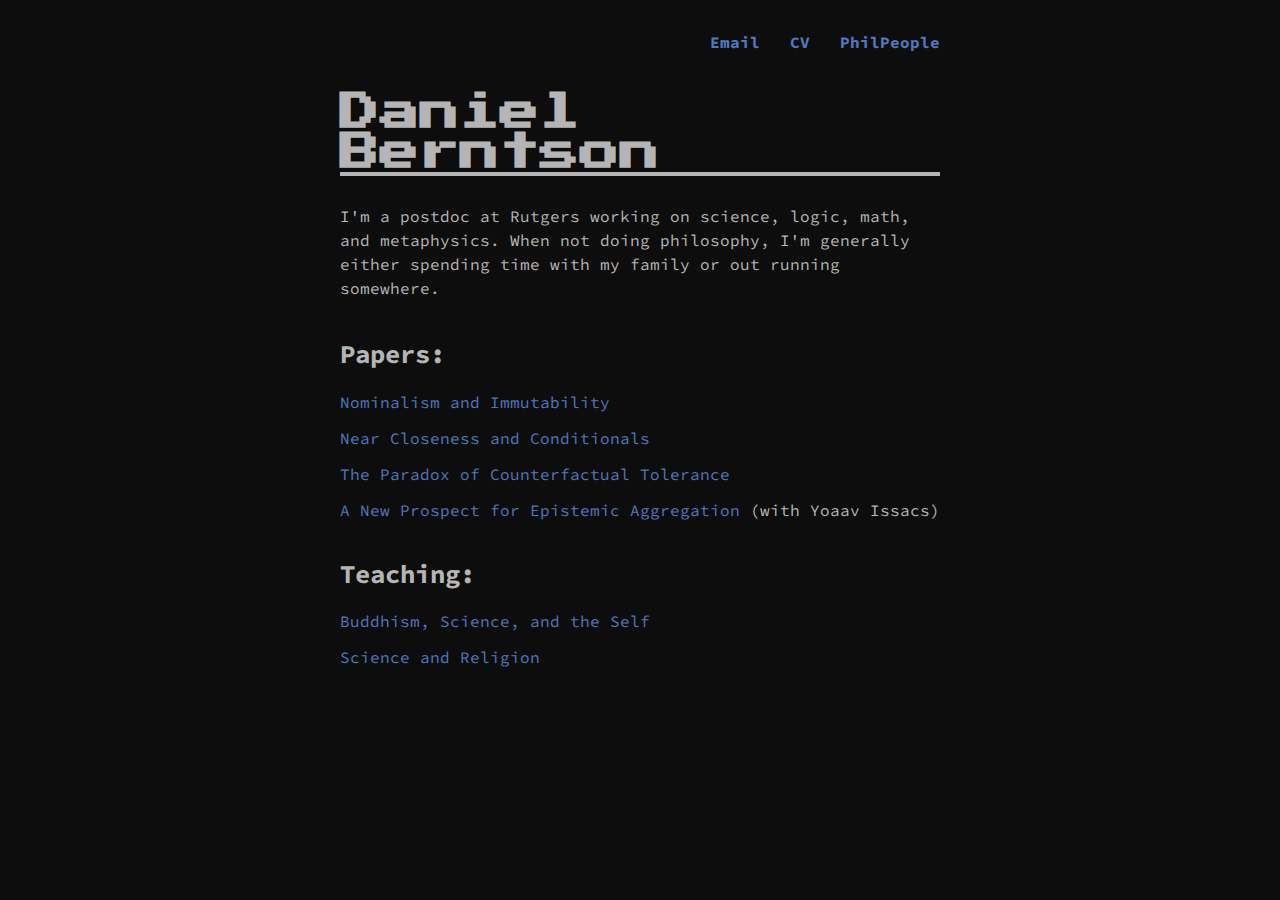
==== index.html @ 404500c0 "PhilPapers links." ====
<!doctype html>
<html lang="en">
	<head>
        <!-- Sets name used in titlebar -->
        <title>Daniel Berntson</title>
        
        <!-- Specifies character set -->
        <meta charset="utf-8">
        
        <!-- Ensures proper display for mobile -->
        <meta name="viewport" content="width=device-width, initial-scale=1, shrink-to-fit=no">
    
        <!-- Google search console verifiction -->
		<meta name="google-site-verification" content="GyW2vOIXiRFePxnmWoK6GkBpVG0RTVIAmBjlKFD2oP0" />
        
        <!-- Load stylesheet -->
		<link rel="stylesheet" type="text/css" href="index.css">
        
        <!-- Loads Google fonts -->
        <link rel="stylesheet" href="https://fonts.googleapis.com/css?family=Source Code Pro">
        <link rel="stylesheet" href="https://fonts.googleapis.com/css?family=Press Start 2P">
        <link href="https://fonts.googleapis.com/css2?family=Raleway:ital,wght@0,100;0,300;0,400;0,900;1,400&display=swap" rel="stylesheet">
        <link href="https://fonts.googleapis.com/css2?family=Quicksand:wght@300;400;500;600;700&display=swap" rel="stylesheet">
        <link href="https://fonts.googleapis.com/css2?family=Orbitron:wght@500;600;700;800;900&display=swap" rel="stylesheet">

        <!-- Global site tag (gtag.js) - Google Analytics -->
        <script async src="https://www.googletagmanager.com/gtag/js?id=UA-112314343-1"></script>
        <script>
        window.dataLayer = window.dataLayer || [];
        function gtag(){dataLayer.push(arguments);}
        gtag('js', new Date());
        gtag('config', 'UA-112314343-1');
        </script>

</head>
	<body> 
        <!-- Begin navigation bar --> 
        <nav>
                <ul>
                    <li><a href="mailto:daniel.berntson@rutgers.edu">Email</a></li>
                    <li><a href="uploads/cv.pdf">CV</a></li>
                    <li><a href="https://philpeople.org/profiles/daniel-berntson">PhilPeople</a></li>
                </ul>
        </nav>

        <!-- End navigation bar --> 
        
        <!-- Name -->  
        <h1>Daniel <br> Berntson</h1>
        
        <!-- Content -->     
            <p>
                I'm a postdoc at Rutgers working on science, logic, math, and metaphysics. When not doing philosophy, I'm generally either spending time with my family or out running somewhere.
            </p>
    
        <h2>Papers:</h2>
            <ul>
                <li><a href="https://philpapers.org/go.pl?id=BERNAI&aid=BERNAIv1">Nominalism and Immutability</a></li>
                <li><a href="https://philpapers.org/go.pl?id=BERNCA-5&aid=BERNCA-5v3">Near Closeness and Conditionals</a></li>
                <li><a href="https://philpapers.org/go.pl?id=BERTPO-129&aid=BERTPO-129v2">The Paradox of Counterfactual Tolerance</a></li>
                <li><a href="https://philpapers.org/rec/BERANP">A New Prospect for Epistemic Aggregation</a> (with Yoaav Issacs)</li>
            </ul>

        <h2>Teaching:</h2>
        <ul>
            <li><a href="teaching/369S21/265F20.html">Buddhism, Science, and the Self</a></li>
            <li><a href="teaching/265F20/265F20.html">Science and Religion</a></li>
        </ul>

	</body>
</html>
---- index.css ----
body {
    background-color: #0d0d0d;
    max-width: 600px;
    margin: auto;
    font-family: "Source Code Pro";
    font-size:1em;
    padding: 1em;
    padding-bottom: 5em;
}

nav ul {
    list-style: none;
    font-weight: bold;  
    text-align: right;
}

nav ul li {
    margin-left: 20px;
    display: inline;
}

a {
    text-decoration: none;
    color: #5177bd;
}

a:hover {
    text-decoration: underline;
    color: #638ad6; 
}

h1 {
    font-family: "Press Start 2P";
    font-size:2.5em;
    color: #b5b5b5;
    font-weight: bold;
    border-bottom: 4px solid #b5b5b5;
    margin-bottom: .7em;
    margin-top: 1em;   
}

h2 {
    margin-top: 1.5em;
    font-size:1.6em;
    font-weight: bold;
    color: #b5b5b5;  
}

p {
    line-height: 1.5em;
    color: #b5b5b5;
}

ul {
    list-style-type: none;
    padding-left: 0em;
    color: #b5b5b5;
}

li {
    margin: 1em 0;
}

img {
  width: 100%;
    max-width: 650px;
  height: auto;
}
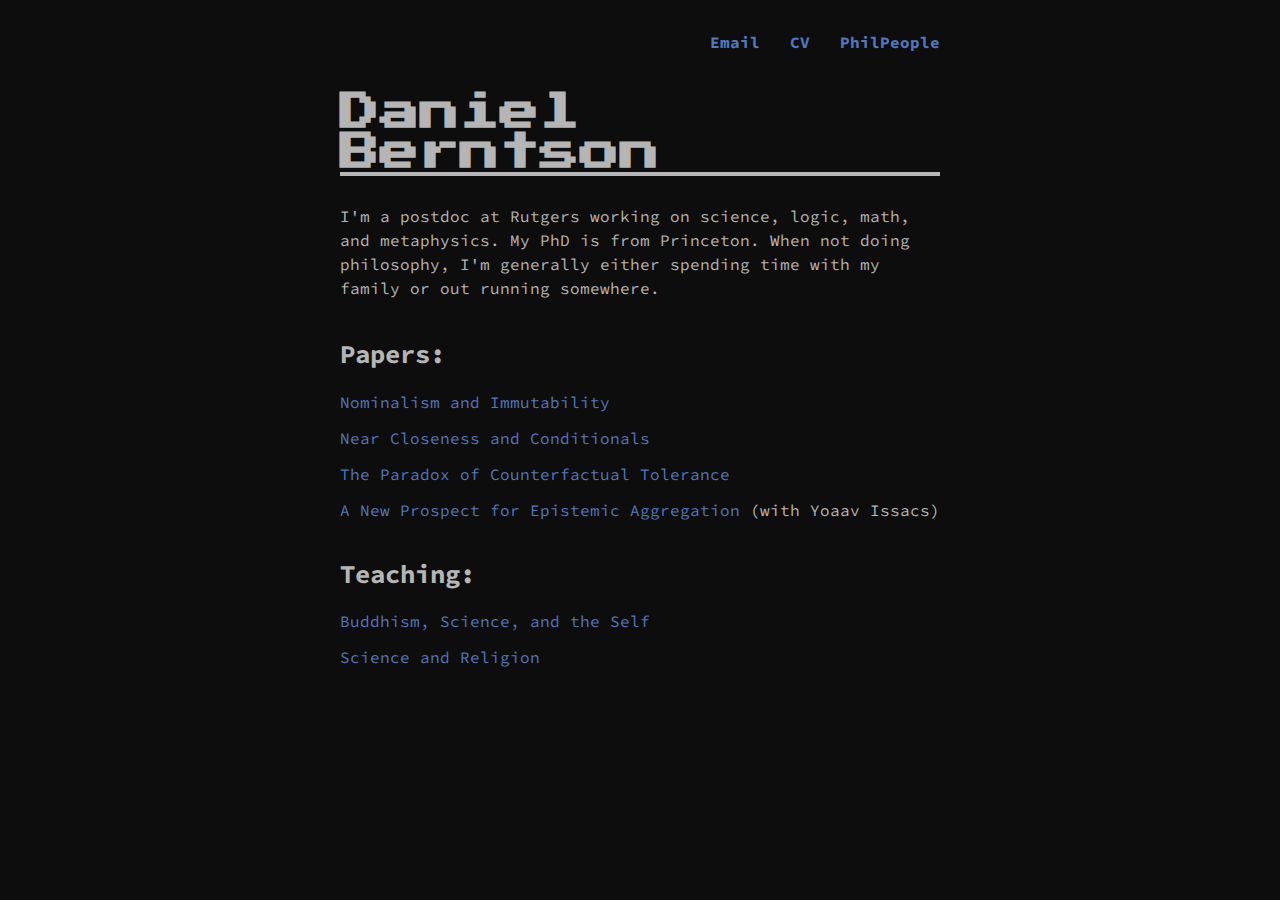
==== commit ae338008: "PhilPapers links." ====
--- a/index.html
+++ b/index.html
@@ -50,7 +50,7 @@
         
         <!-- Content -->     
             <p>
-                I'm a postdoc at Rutgers working on science, logic, math, and metaphysics. When not doing philosophy, I'm generally either spending time with my family or out running somewhere.
+                I'm a postdoc at Rutgers working on science, logic, math, and metaphysics. My PhD is from Princeton. When not doing philosophy, I'm generally either spending time with my family or out running somewhere.
             </p>
     
         <h2>Papers:</h2>
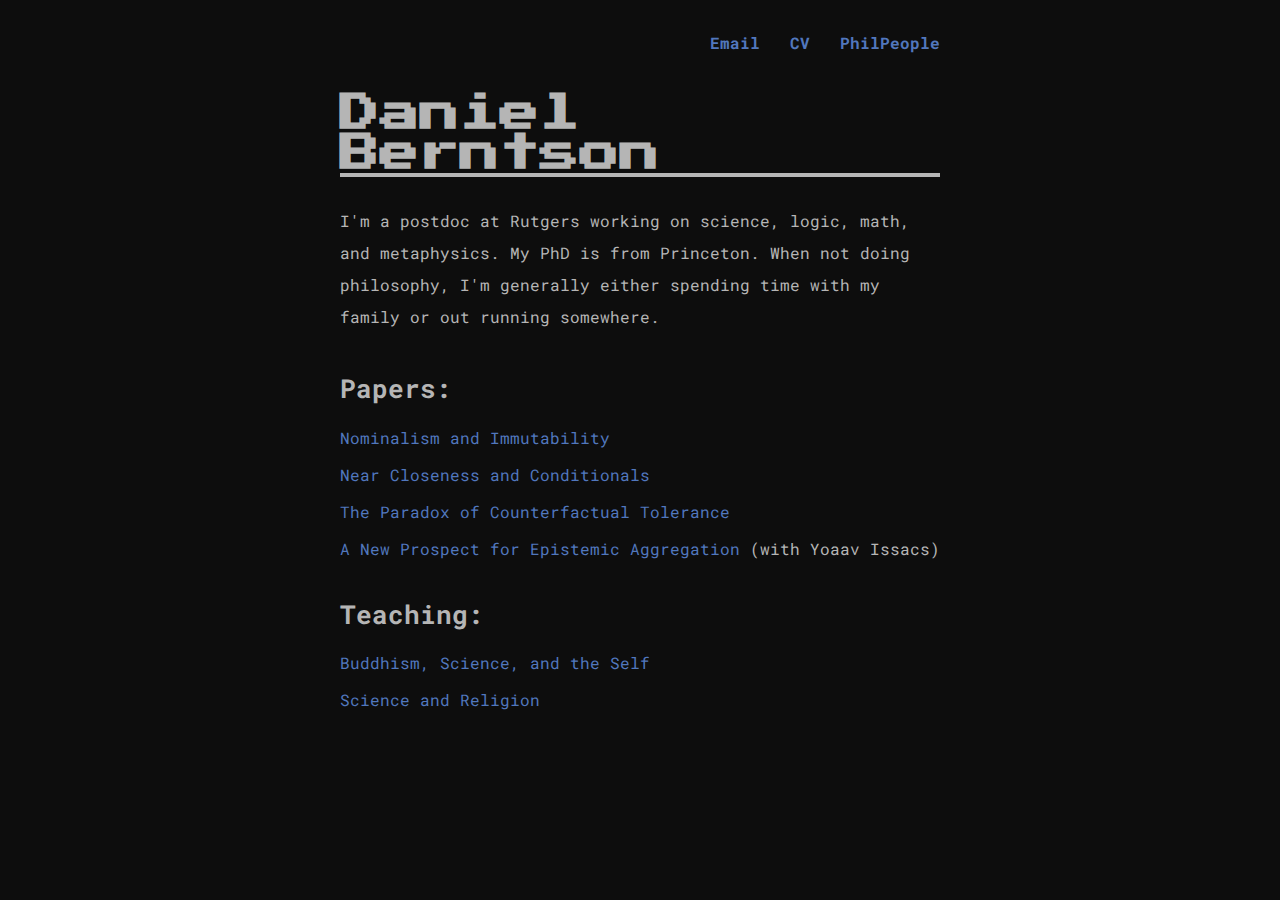
==== commit c5756ca5: "Roboto Mono." ====
--- a/index.html
+++ b/index.html
@@ -17,11 +17,10 @@
 		<link rel="stylesheet" type="text/css" href="index.css">
         
         <!-- Loads Google fonts -->
-        <link rel="stylesheet" href="https://fonts.googleapis.com/css?family=Source Code Pro">
-        <link rel="stylesheet" href="https://fonts.googleapis.com/css?family=Press Start 2P">
-        <link href="https://fonts.googleapis.com/css2?family=Raleway:ital,wght@0,100;0,300;0,400;0,900;1,400&display=swap" rel="stylesheet">
-        <link href="https://fonts.googleapis.com/css2?family=Quicksand:wght@300;400;500;600;700&display=swap" rel="stylesheet">
-        <link href="https://fonts.googleapis.com/css2?family=Orbitron:wght@500;600;700;800;900&display=swap" rel="stylesheet">
+        <link rel="preconnect" href="https://fonts.googleapis.com"> 
+        <link rel="preconnect" href="https://fonts.gstatic.com" crossorigin> 
+        <link href="https://fonts.googleapis.com/css2?family=Press+Start+2P&family=Roboto+Mono&display=swap" rel="stylesheet">
+
 
         <!-- Global site tag (gtag.js) - Google Analytics -->
         <script async src="https://www.googletagmanager.com/gtag/js?id=UA-112314343-1"></script>
--- a/index.css
+++ b/index.css
@@ -2,7 +2,7 @@
     background-color: #0d0d0d;
     max-width: 600px;
     margin: auto;
-    font-family: "Source Code Pro";
+    font-family: "Roboto Mono";
     font-size:1em;
     padding: 1em;
     padding-bottom: 5em;
@@ -47,7 +47,7 @@
 }
 
 p {
-    line-height: 1.5em;
+    line-height: 2em;
     color: #b5b5b5;
 }
 
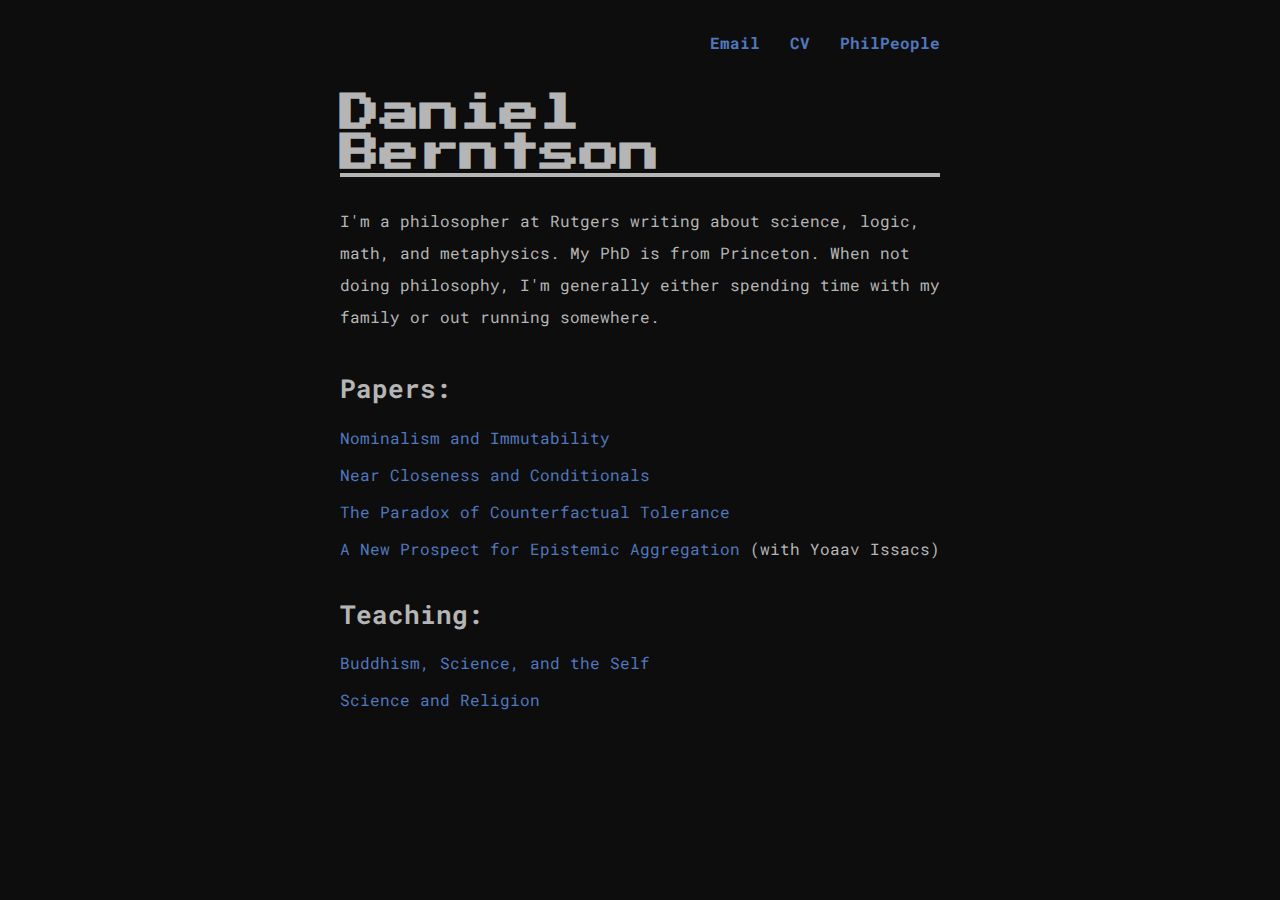
==== commit 507477e7: "revised blurb" ====
--- a/index.html
+++ b/index.html
@@ -31,12 +31,15 @@
         gtag('config', 'UA-112314343-1');
         </script>
 
+        <!-- Set bar color in Safari -->
+        <meta name="theme-color" content="#0c0c0c">
+
 </head>
 	<body> 
         <!-- Begin navigation bar --> 
         <nav>
                 <ul>
-                    <li><a href="mailto:daniel.berntson@rutgers.edu">Email</a></li>
+                    <li><a href="mailto:daniel@berntson.io">Email</a></li>
                     <li><a href="uploads/cv.pdf">CV</a></li>
                     <li><a href="https://philpeople.org/profiles/daniel-berntson">PhilPeople</a></li>
                 </ul>
@@ -49,14 +52,14 @@
         
         <!-- Content -->     
             <p>
-                I'm a postdoc at Rutgers working on science, logic, math, and metaphysics. My PhD is from Princeton. When not doing philosophy, I'm generally either spending time with my family or out running somewhere.
+                I'm a philosopher at Rutgers writing about science, logic, math, and metaphysics. My PhD is from Princeton. When not doing philosophy, I'm generally either spending time with my family or out running somewhere.
             </p>
     
         <h2>Papers:</h2>
             <ul>
-                <li><a href="https://philpapers.org/go.pl?id=BERNAI&aid=BERNAIv1">Nominalism and Immutability</a></li>
-                <li><a href="https://philpapers.org/go.pl?id=BERNCA-5&aid=BERNCA-5v3">Near Closeness and Conditionals</a></li>
-                <li><a href="https://philpapers.org/go.pl?id=BERTPO-129&aid=BERTPO-129v2">The Paradox of Counterfactual Tolerance</a></li>
+                <li><a href="https://philarchive.org/archive/BERNAI">Nominalism and Immutability</a></li>
+                <li><a href="https://philarchive.org/archive/BERNCA-5">Near Closeness and Conditionals</a></li>
+                <li><a href="https://philarchive.org/archive/BERTPO-129">The Paradox of Counterfactual Tolerance</a></li>
                 <li><a href="https://philpapers.org/rec/BERANP">A New Prospect for Epistemic Aggregation</a> (with Yoaav Issacs)</li>
             </ul>
 
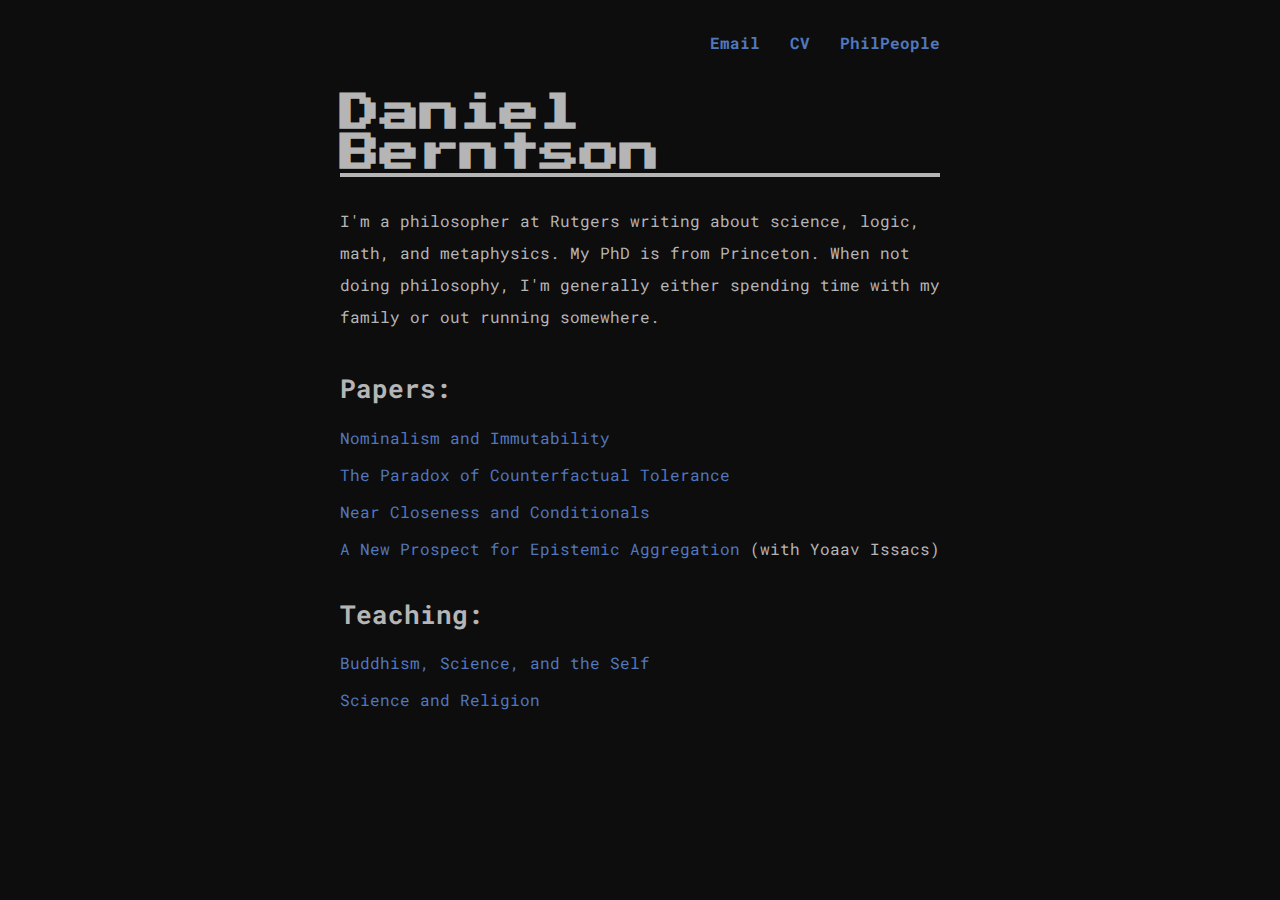
==== commit 48f05ad3: "reorder papers" ====
--- a/index.html
+++ b/index.html
@@ -58,8 +58,8 @@
         <h2>Papers:</h2>
             <ul>
                 <li><a href="https://philarchive.org/archive/BERNAI">Nominalism and Immutability</a></li>
+                <li><a href="https://philarchive.org/archive/BERTPO-129">The Paradox of Counterfactual Tolerance</a></li>
                 <li><a href="https://philarchive.org/archive/BERNCA-5">Near Closeness and Conditionals</a></li>
-                <li><a href="https://philarchive.org/archive/BERTPO-129">The Paradox of Counterfactual Tolerance</a></li>
                 <li><a href="https://philpapers.org/rec/BERANP">A New Prospect for Epistemic Aggregation</a> (with Yoaav Issacs)</li>
             </ul>
 
